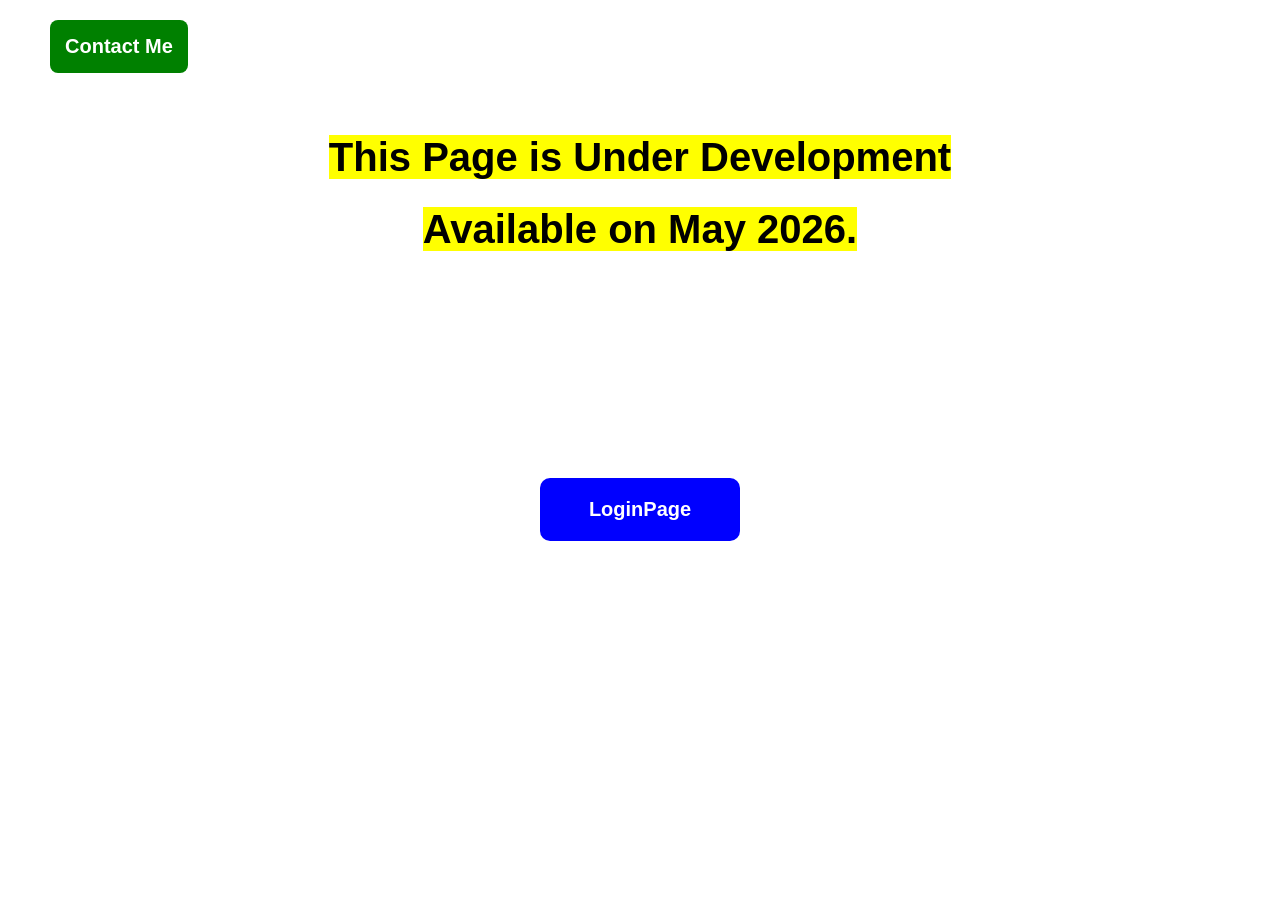
==== home.html @ 42d4dab0 "Change available date in home.html Updated the available date in the heading from April 15, 2026 to " ====
<!DOCTYPE html>
<html lang="en">
<head>
    <meta charset="UTF-8">
    <meta name="viewport" content="width=device-width, initial-scale=1.0">
    <title>DashBoard</title>
    <link rel="stylesheet" href="home.css">

</head>

<body>
    
   <h1><mark>This Page is Under Development</mark></h1>

   <h1><mark>Available on May 2026.</mark></h1>

   <button id="back" onclick="back()">LoginPage</button>

   <div class="contact-form">
    
    <button id="contact" onclick="contact()">Contact Me</button>
    
    <p id="contactInfo" style="display:none;">
    Email: raysancho2006@email.com <br>
    Phone: 0000000000
</p>

</div>




<script src="home.js"></script>


</body>

</html>
---- home.css ----
body {
    text-align: center;
    padding: 100px;
    font-size: 20px;
    font-weight: bold;
    font-family: Arial, Helvetica, sans-serif;
    background-color: none;
}

.contact-form {
    position: fixed;   /* stick to screen */
    top: 20px;
    left: 50px;
}

button {
    width: 50%;
    padding: 12px;
    border: none;
    border-radius: 8px;
    background: blue;
    color: white;
    font-weight: bold;
    cursor: pointer;
    transition: 0.3s;
    font-size: 20px;
}



button:hover {
    
    transform: scale(1.1);  /* subtle zoom on hover */
    filter: brightness(1.1); 
}



#contactInfo {
    position: fixed;   /* so it appears like a popup */
    top: 70px;
    left: 20px;

}


#contact {
    font-size: 20px;
    font-family: Arial, Helvetica, sans-serif;
    width: 100%;
    padding: 15px;
    color: white;
    background-color: green;

}

#back{
    padding: 20px;
    font-family: Arial, Helvetica, sans-serif;
    font-size: 20px;
    background-color: blue;
    font-weight: bold;
    border: none;
    border-radius: 10px;
    color: white;
    width: 200px;
    transition: 0.3s;
    margin-top: 200px;

}

button:hover {
    
    transform: scale(1.1);  /* subtle zoom on hover */
    filter: brightness(1.1); 
}
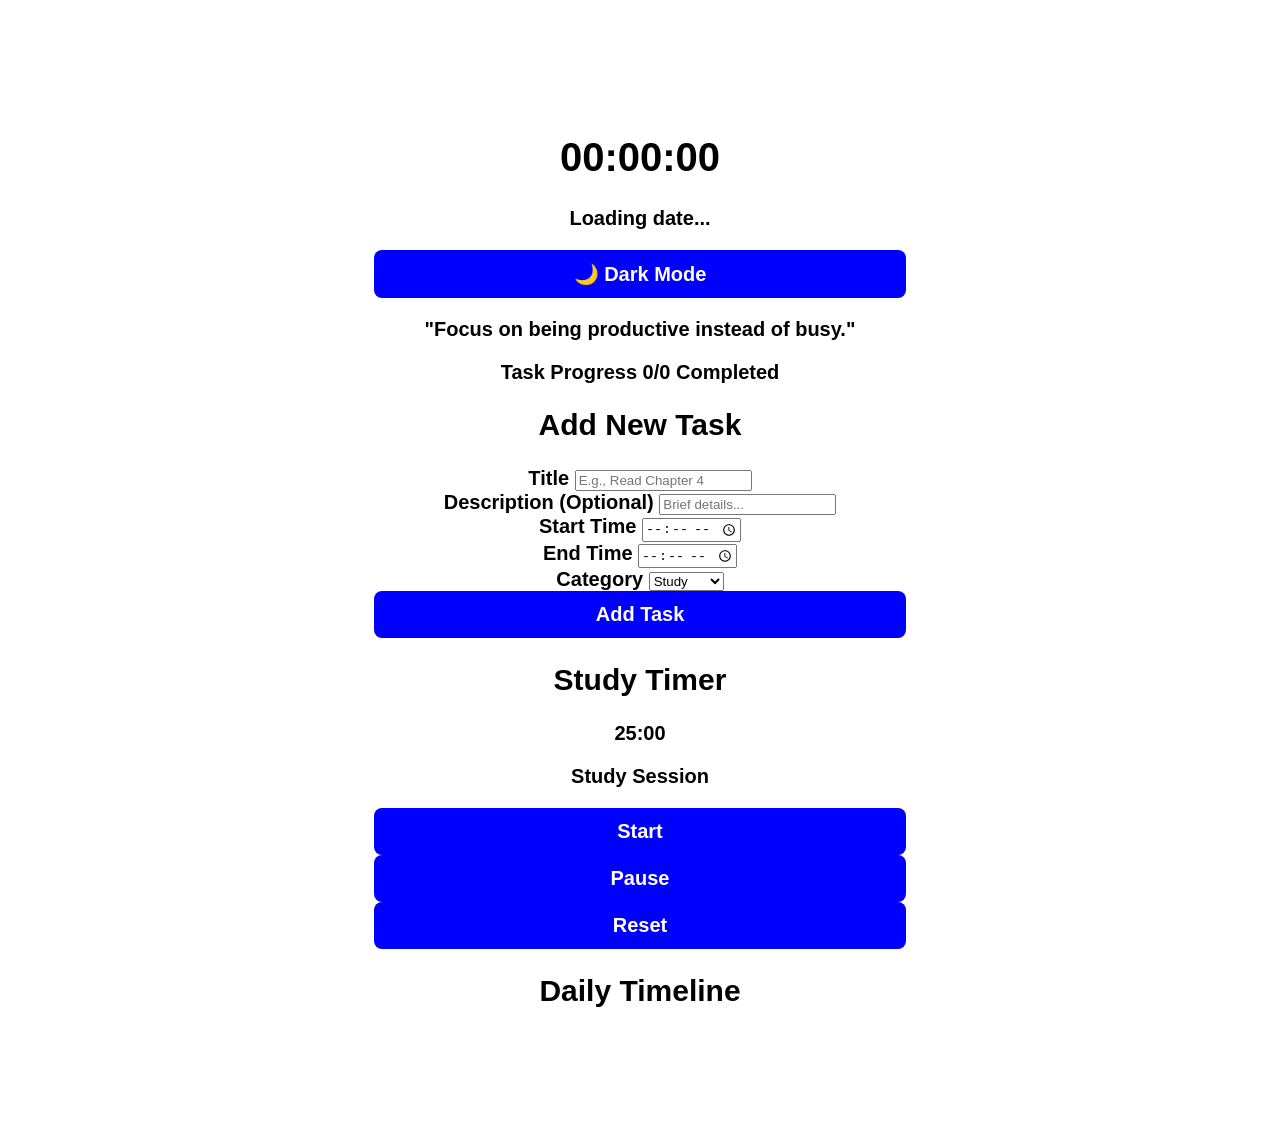
==== commit 25d36963: "Revamp home.html for Daily Study & Routine Monitor Updated the HTML structure and content for the da" ====
--- a/home.html
+++ b/home.html
@@ -2,37 +2,109 @@
 <html lang="en">
 <head>
     <meta charset="UTF-8">
-    <meta name="viewport" content="width=device-width, initial-scale=1.0">
-    <title>DashBoard</title>
+    <meta name="viewport" content="width=device-width, initial-scale=1.0, maximum-scale=1.0, user-scalable=no">
+    <title>Daily Study & Routine Monitor</title>
+
     <link rel="stylesheet" href="home.css">
+
+    <!-- Favicon (Best Practice Setup) -->
+    <link rel="icon" href="favicon.ico">
+    <link rel="icon" type="image/png" sizes="16x16" href="main.png">
+    <link rel="icon" type="image/png" sizes="32x32" href="main.png">
+    <link rel="icon" type="image/png" sizes="48x48" href="main.png">
 
 </head>
 
 <body>
-    
-   <h1><mark>This Page is Under Development</mark></h1>
+    <div class="app-container">
+        <header class="dashboard">
+            <div class="header-top">
+                <div>
+                    <h1 id="current-time">00:00:00</h1>
+                    <p id="current-date">Loading date...</p>
+                </div>
+                <button id="theme-toggle" class="btn outline">🌙 Dark Mode</button>
+            </div>
 
-   <h1><mark>Available on May 2026.</mark></h1>
+            <div class="quote-container">
+                <p id="motivational-quote">"Focus on being productive instead of busy."</p>
+            </div>
+            
+            <div class="progress-section">
+                <div class="progress-stats">
+                    <span>Task Progress</span>
+                    <span id="task-fraction">0/0 Completed</span>
+                </div>
+                <div class="progress-bar-container">
+                    <div class="progress-bar" id="progress-bar"></div>
+                </div>
+            </div>
+        </header>
 
-   <button id="back" onclick="back()">LoginPage</button>
+        <main class="main-content">
+            <section class="task-planner card">
+                <h2>Add New Task</h2>
+                <form id="task-form">
+                    <div class="form-group">
+                        <label for="task-title">Title</label>
+                        <input type="text" id="task-title" required placeholder="E.g., Read Chapter 4">
+                    </div>
 
-   <div class="contact-form">
-    
-    <button id="contact" onclick="contact()">Contact Me</button>
-    
-    <p id="contactInfo" style="display:none;">
-    Email: raysancho2006@email.com <br>
-    Phone: 0000000000
-</p>
+                    <div class="form-group">
+                        <label for="task-desc">Description (Optional)</label>
+                        <input type="text" id="task-desc" placeholder="Brief details...">
+                    </div>
 
-</div>
+                    <div class="form-row">
+                        <div class="form-group">
+                            <label for="start-time">Start Time</label>
+                            <input type="time" id="start-time" required>
+                        </div>
 
+                        <div class="form-group">
+                            <label for="end-time">End Time</label>
+                            <input type="time" id="end-time" required>
+                        </div>
+                    </div>
 
+                    <div class="form-group">
+                        <label for="task-category">Category</label>
+                        <select id="task-category">
+                            <option value="Study">Study</option>
+                            <option value="Break">Break</option>
+                            <option value="Personal">Personal</option>
+                            <option value="Work">Work</option>
+                        </select>
+                    </div>
 
+                    <button type="submit" class="btn primary">Add Task</button>
+                </form>
+            </section>
 
-<script src="home.js"></script>
+            <aside class="sidebar">
+                <section class="pomodoro card">
+                    <h2>Study Timer</h2>
+                    <div class="timer-display" id="timer-display">25:00</div>
+                    <p class="timer-status" id="timer-status">Study Session</p>
 
+                    <div class="timer-controls">
+                        <button id="timer-start" class="btn primary">Start</button>
+                        <button id="timer-pause" class="btn outline">Pause</button>
+                        <button id="timer-reset" class="btn outline">Reset</button>
+                    </div>
+                </section>
 
+                <section class="timeline card">
+                    <h2>Daily Timeline</h2>
+                    <div id="timeline-container" class="timeline-container">
+                    </div>
+                </section>
+            </aside>
+        </main>
+    </div>
+
+    <div id="toast-container"></div>
+
+    <script src="home.js"></script>
 </body>
-
 </html>
